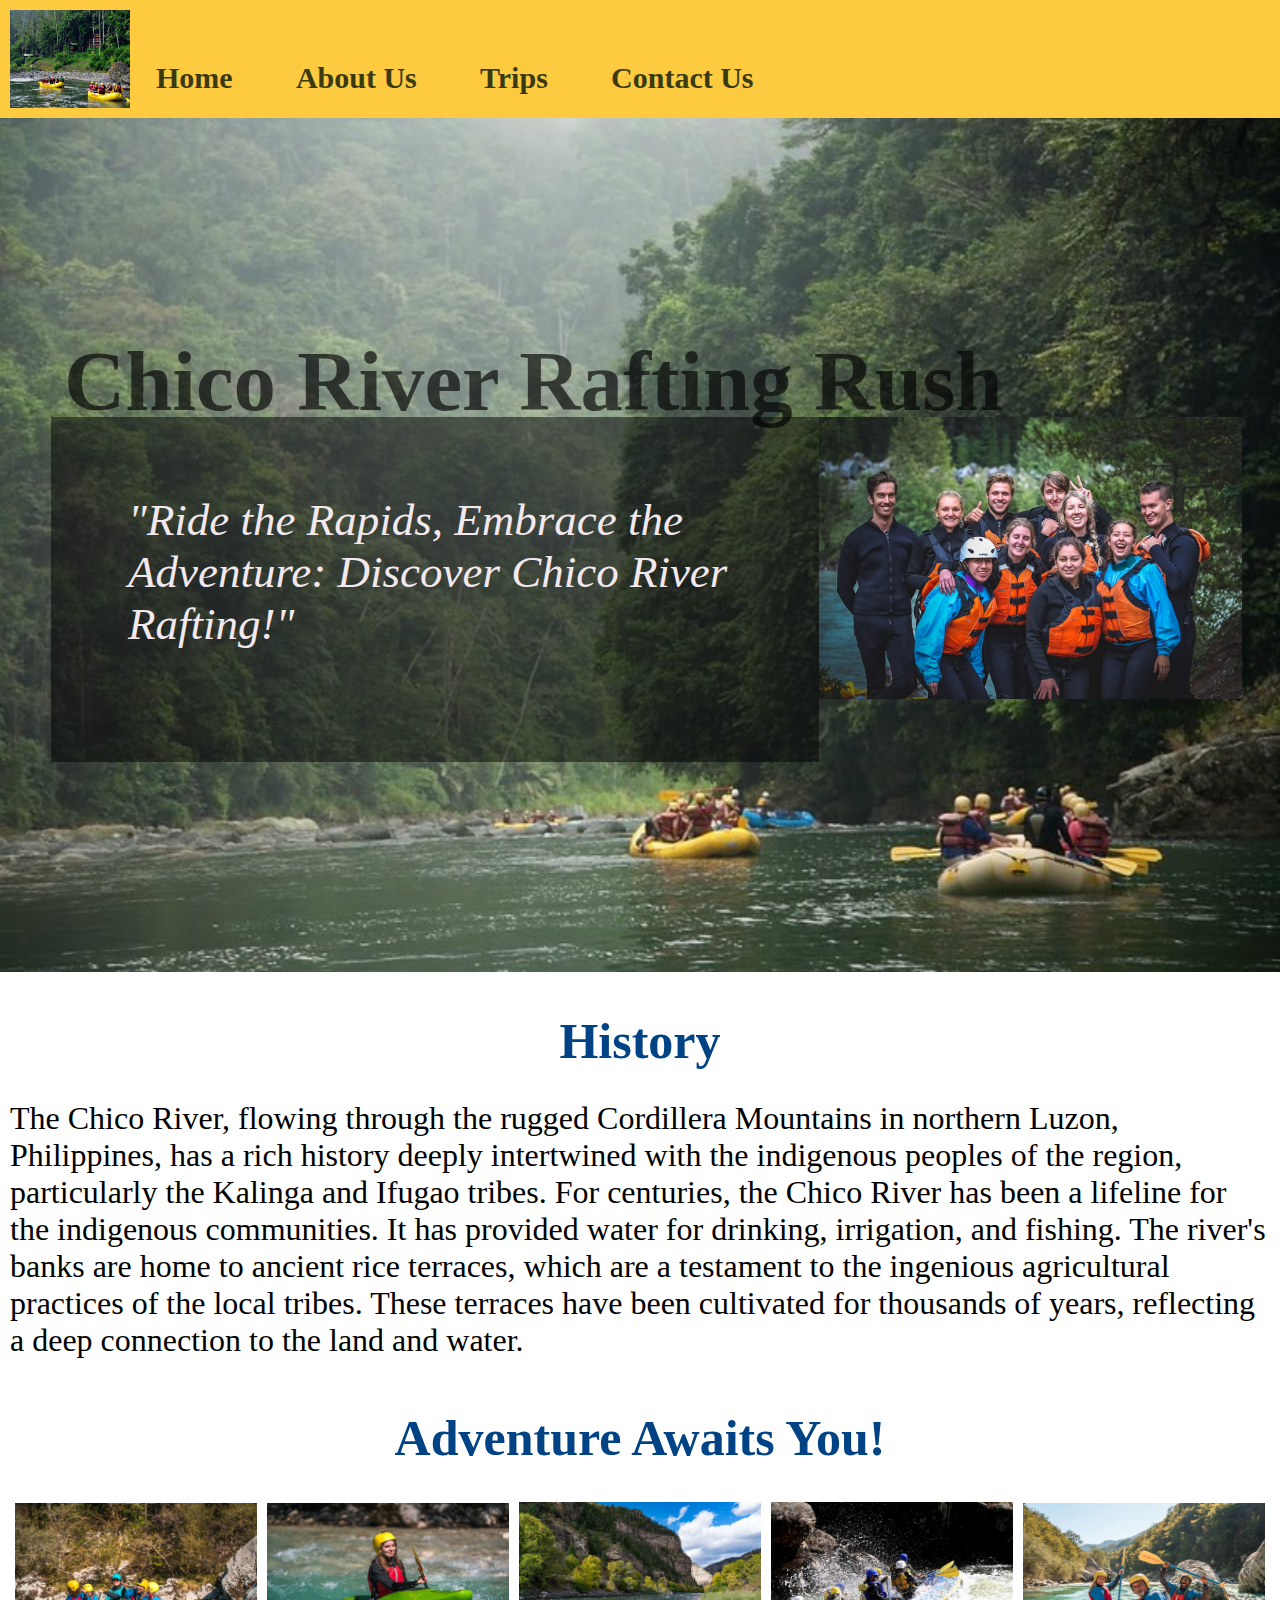
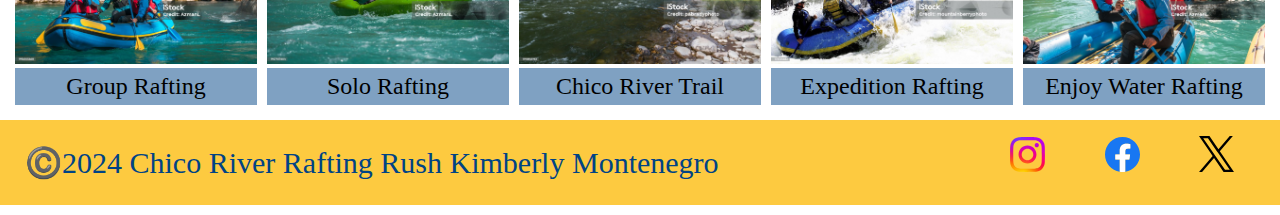
==== wwr/index.html @ 128d0118 "homepage setup" ====
<!DOCTYPE html>
<html lang="en-US">
<head>
    <meta charset="UTF-8">
    <meta name="viewport" content="width=device-width, initial-scale=1.0">
    <title>Homepage Chico River Rafting Rush</title>
    <meta name="description" content="Homepage Chico River Rafting Rush Kimberly Mae Montenegro">
    <meta name="author" content="Kimberly Mae Montenegro">
    <link rel="stylesheet" href="styles/rafting.css"> 
</head>
<body>
    <header>
        <img src="images/homepage-background.jpg" alt="Rafting Mountain Logo" width="120">
        <nav>
            <a href="index.html">Home</a>
            <a href="about.html">About Us</a>
            <a href="https://kimmymm.github.io/wdd130/wwr/trips.html">Trips</a>
            <a href="https://kimmymm.github.io/wdd130/wwr/contact.html">Contact Us</a>
            </nav>
    </header>
    <main>
        <div class="hero">
            <img src="images/background-image.jpg" alt="Chico River Rafting Rush" width="1200">
            <h1> Chico River Rafting Rush</h1>
            <article>
                <img src="images/happy-client.jpg" alt="Rafting with Family at Chico River" width="450">
                <p>"Ride the Rapids, Embrace the Adventure: Discover Chico River Rafting!"</p>
            </article>
        </div>
        <section>
            <h2>History</h2>
            <p>The Chico River, flowing through the rugged Cordillera Mountains in northern Luzon, Philippines, has a rich history deeply intertwined with the indigenous peoples of the region, particularly the Kalinga and Ifugao tribes. For centuries, the Chico River has been a lifeline for the indigenous communities. It has provided water for drinking, irrigation, and fishing. The river's banks are home to ancient rice terraces, which are a testament to the ingenious agricultural practices of the local tribes. These terraces have been cultivated for thousands of years, reflecting a deep connection to the land and water.</p>
        </section>
        <section>
            <h2>Adventure Awaits You!</h2>
            <div class="flex-container">
                <figure>
                    <img src="images/w1.jpg" alt="Chico 1">
                    <figcaption>Group Rafting</figcaption>
                </figure>
                <figure>
                   <img src="images/w2.jpg" alt="Chico 2">
                    <figcaption>Solo Rafting</figcaption>
                </figure>
                <figure>
                    <img src="images/w3.jpg" alt="Chico 3">
                    <figcaption>Chico River Trail</figcaption>
                </figure>
                <figure>
                    <img src="images/w4.jpg" alt="Chico 4">
                    <figcaption>Expedition Rafting</figcaption>
                </figure>
                <figure>
                    <img src="images/w5.jpg" alt="Chico 5">
                    <figcaption>Enjoy Water Rafting</figcaption>
                </figure>
            </div>
        </section>
    </main>
    <footer>
        <p> ©️2024 Chico River Rafting Rush Kimberly Montenegro</p>
        <nav class="socmed">
            <a href="https://www.instagram.com">
                <img src="images/instagram.svg" alt="Instagram" width="35">
            </a>
            <a href="https://www.facebook.com">
                <img src="images/facebook.svg" alt="Facebook" width="35">
            </a>
            <a href="https://www.twitter.com">
                <img src="images/twitter.svg" alt="Twitter" width="35">
            </a>
        </nav>
    </footer>
</body>
</html>
---- wwr/styles/rafting.css ----
@import url('https://fonts.googleapis.com/css2?family=Francois+One&family=Roboto:ital,wght@0,100;0,300;0,400;0,500;0,700;0,900;1,100;1,300;1,400;1,500;1,700;1,900&display=swap');
* {
    margin: 0px;
    padding: 0px;
}

:root {
    --primary-color:#004385ff;
    --secondary-color:#ab3428ff;
    --accent1-color:#f3e8eeff;
    --accent2-color:#fdca40ff;

    --third-color:#2D3047;
    --fourth-color:#E3170A;
    --accent3-color:#393A10;
    --accent4-color:#709255;

    --heading-font: 'Francois One', sans-serif;
    --paragraph-font: 'Roboto', sans-serif;

    --nav-background-color:#ab3428ff;
    --nav-link-color:#f3e8eeff;
    --nav-hosver-link-color:#f3e8eeff;
    --nav-hover-background-color:#004385ff;
}

header {
    background-color: var(--accent2-color);
    padding: 10px;
    display: flex;
    font-size: 85px;
    justify-content: flex-start;
    font-style: normal;
    font-weight: 700;
}

nav a {
    color: var(--accent3-color);
    text-decoration: none;
    margin-left: 10px;
    font-size: 30px;
    padding: 1rem;
}

.hero {
	position: relative;
    margin: 0;
    justify-content: space-around;
}

.hero img {
	width: 100%;
	height: 100%;
    object-fit: cover;
    display: flex;
    justify-content: space-around;
}

.hero article img {
    position: absolute;
    width: 55%;
    height: auto;
    float: right;
    top: 0;
    left: 100%;
}

.hero h1 {
    position: absolute;
    top: 25%;
    left: 5%;
    right: 40%;
    color: rgba(0, 0, 0, 0.65);
    font-style: var(--paragraph-font);
    font-weight: 700;
    font-size: 530%;
    text-wrap: nowrap;
}
.hero article {
    position: absolute;
    max-width: 60%;
    height: 345px;
    top: 35%;
    left: 4%;
    color: var(--accent1-color);
    font-style: var(--paragraph-font);
    font-size: 180%;
    background-color: rgba(0, 0, 0, 0.5);
}
.hero p {
    font-size: 45px;
    font-style: italic;
    position: relative;
    padding: 10%;
    margin-bottom: 25px;
}

section {
    position: relative;
    justify-content: flex-start;
    flex-wrap: wrap;
    gap: 10px;
    padding: 10px;
}

section .flex-container {
    display: flex;
}

section h2 {
    font-style: var(--heading-font);
    font-size: 50px;
    margin: auto;
    width: 50%;
    padding: 30px;
    text-align: center;
    color: var(--nav-hover-background-color);
}

section figure {
    justify-content: space-around;
    align-self: center;
    margin: 5px;
    text-align: center;
}

section figure img {
    max-width: 100%;
    height: auto;    
}

section figure figcaption {
    background-color: rgba(0, 67, 133, 0.5);
    color: #000;
    font-style: var(--paragraph-font);
    font-weight: 300;
    padding: 5px;
    text-align: center;
    font-size: x-large;
}
section p {
    font-style: var(--heading-font);
    font-size: 200%;
}

footer {
    background-color: var(--accent2-color);
    color: var(--nav-hover-background-color);
    position: relative;
    display: flex;
    justify-content: flex-start;
    align-items: center;
    padding: 25px;
    bottom: 0;
    right: 0;
    left: 0;
    margin-bottom: 10px;
    font-style: var(--heading-font);
    font-size: 30px;
}

.socmed {
    right: 20px;
    bottom: 10px;
    position: absolute;
}

.socmed a {
    display: inline-block;
    margin-right: 10px;
}
  
.socmed img {
    align-items: center;
    justify-content: space-between;
}

.container {
    padding: 40px;
    margin: 40px auto;
    position: relative;
}
.form-column {
    float: left;
    width: 50%;
}
.form-column h1{
    font-family: var(--heading-font);
    font-weight: 500;
    font-size: 45px;
}
.form-group {
    padding: 2em;
    margin-bottom: 1px;
    width: 70%;
    box-sizing: border-box;
    font-family: Arial, Helvetica, sans-serif;
    display: grid;
    vertical-align: middle;
    margin-right: 8px;

}
.form-row {
    padding: 1rem;
    font-size: 20px;
}

textarea + label, input[type="text"] + label {
    padding: 10px;
    margin: 5px;
    font-size: 1rem;
    margin-left: 10px;
    width: 95%;
}
label {
    text-align: left;
    padding-right: 1rem;
    font-size: 25px;
    display: block;
    margin-bottom: 10px;    
}
textarea {
    display: block;
    padding: 10px;
    margin: 5px;
}
button {
    margin: 1rem;
    border: none;
    border-radius: 0.5rem;
    padding: 0.75rem;
    font-size: 1.3rem;
    color: rgb(0, 71, 171);
    font-weight: 700;
}

button:hover {
    background-color: rgb(0, 71, 171);
    color: #fff;
}
.table-row table {
    width: 100%;
    border-collapse: collapse;
    }

.image-container, figure {
    width: 60%;
    flex-direction: row;
}
tr, td {
    font-size: x-large;
    margin-bottom: 20px;
}
.map p {
    font-size: 20px;
}
map {
    display: block;
}

.trips {
    position: relative;
    width: fit-content;
    box-sizing: border-box;
}

.trips h1 {
    display: flex;
    font-family: var(--heading-font);
    font-size: 80px;
    font-weight: 400;
    color: var(--primary-color);
    justify-content: center;
    /* margin: 20px 0 30px 0; */
}
.trips table {
    width: 80%;
    position: relative;
    padding: 5px;
    border-collapse: separate;
    border-spacing: 20px;

}

table>thead {
    color: var(--accent3-color);
    padding: 5px;
    margin-bottom: 2px;

}

table>thead tr th {
    padding: 10px;
    font-size: 35px;
    background-color: #2D3047;
    color: aliceblue;
}

table th, table td {
    padding: 0 25px 0 25px;
    font-family: var(--paragraph-font);
}

table tbody tr td img {
    width: 520px;
    height: 300px;
    padding: 10px 5px;
    margin-left: auto;
    margin-right: auto;
}

table tbody tr:nth-of-type(n) {
    color: #393A10;
    font-weight: 400;
    font-size: 50px;
}
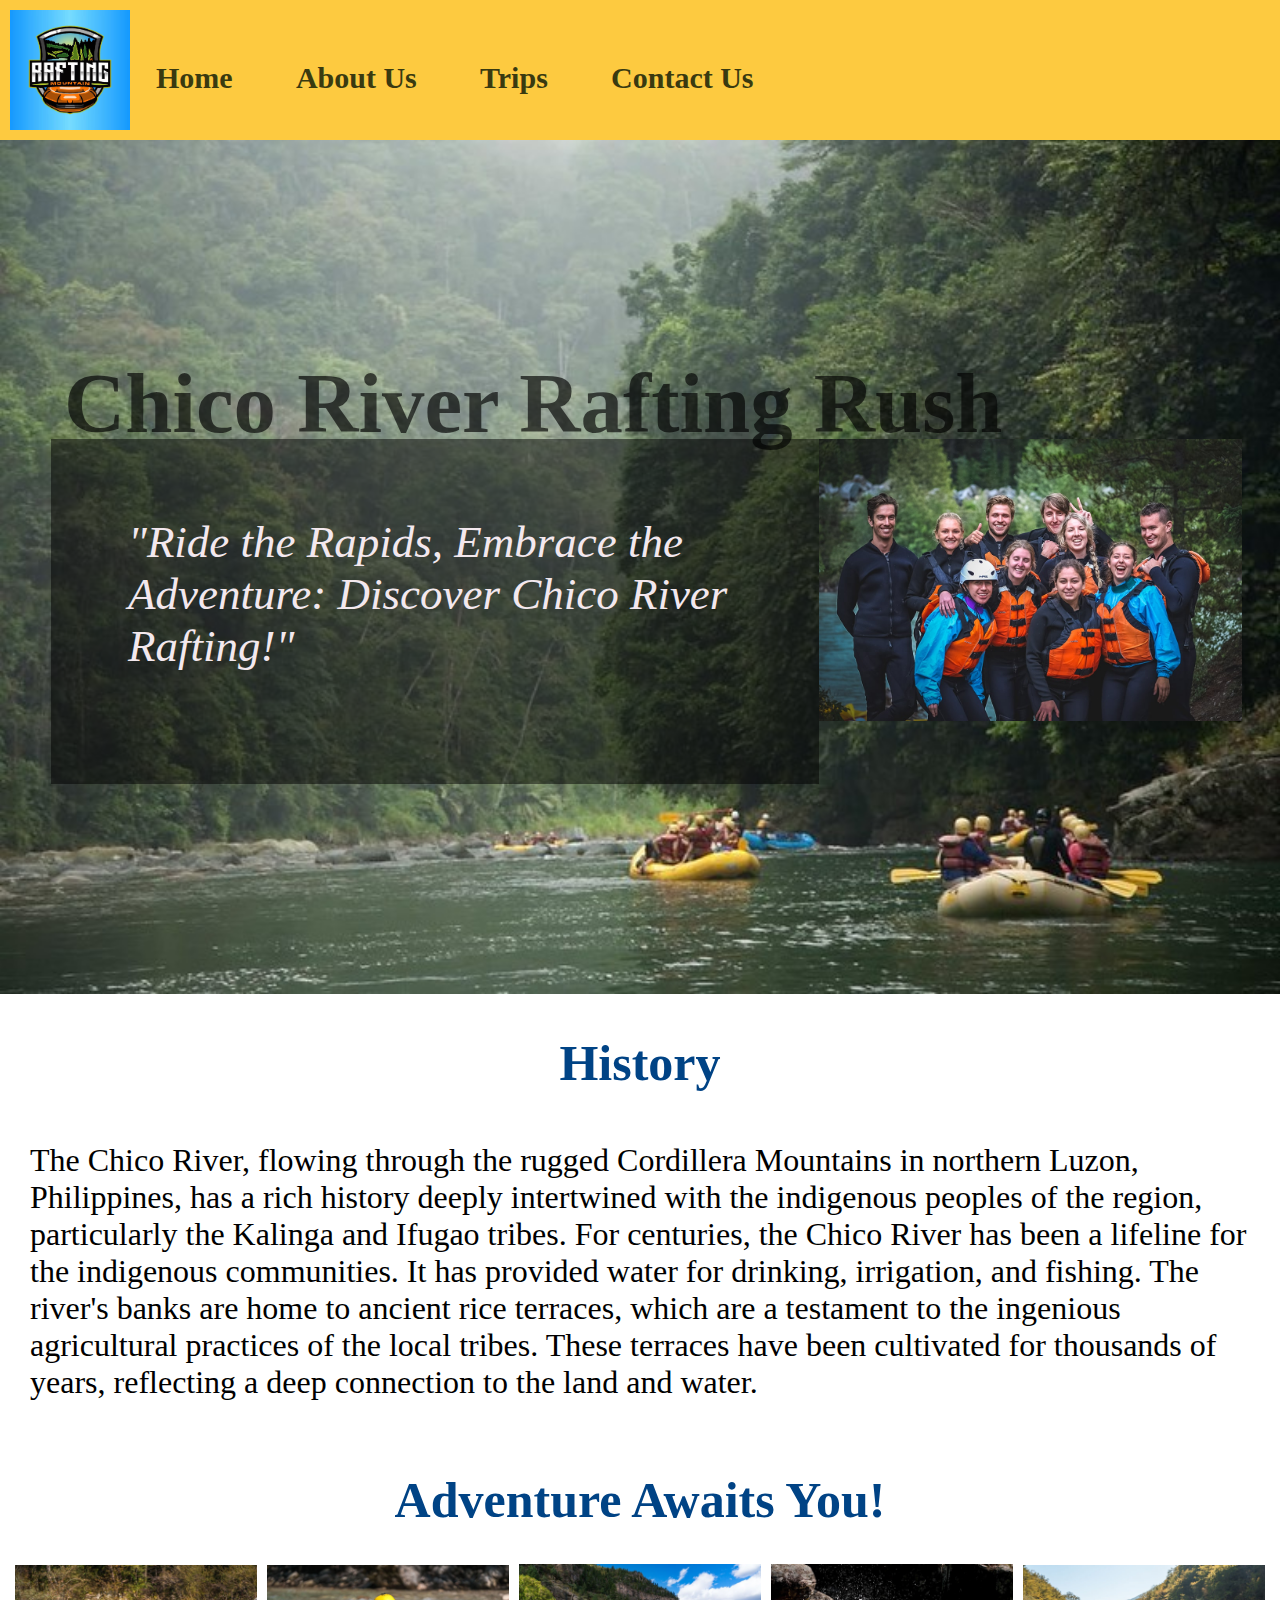
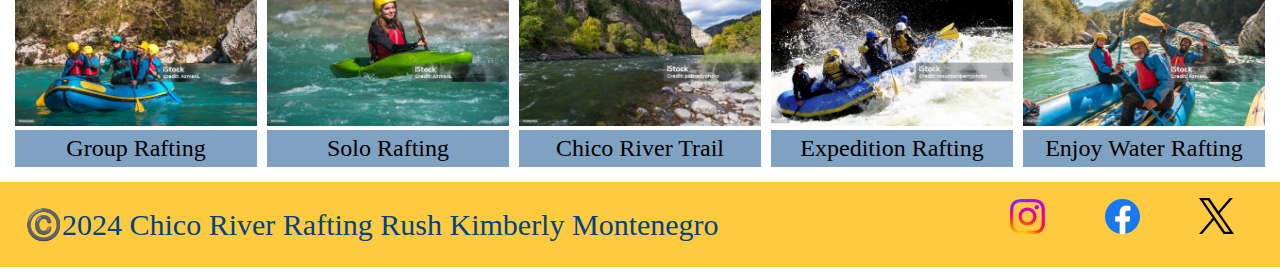
==== commit 40d599c7: "logo" ====
--- a/wwr/index.html
+++ b/wwr/index.html
@@ -10,7 +10,7 @@
 </head>
 <body>
     <header>
-        <img src="images/homepage-background.jpg" alt="Rafting Mountain Logo" width="120">
+        <img src="images/rafting-logo.jpg" alt="Rafting Mountain Logo" width="120">
         <nav>
             <a href="index.html">Home</a>
             <a href="about.html">About Us</a>
--- a/wwr/styles/rafting.css
+++ b/wwr/styles/rafting.css
@@ -141,6 +141,7 @@
 section p {
     font-style: var(--heading-font);
     font-size: 200%;
+    padding: 20px;
 }
 
 footer {
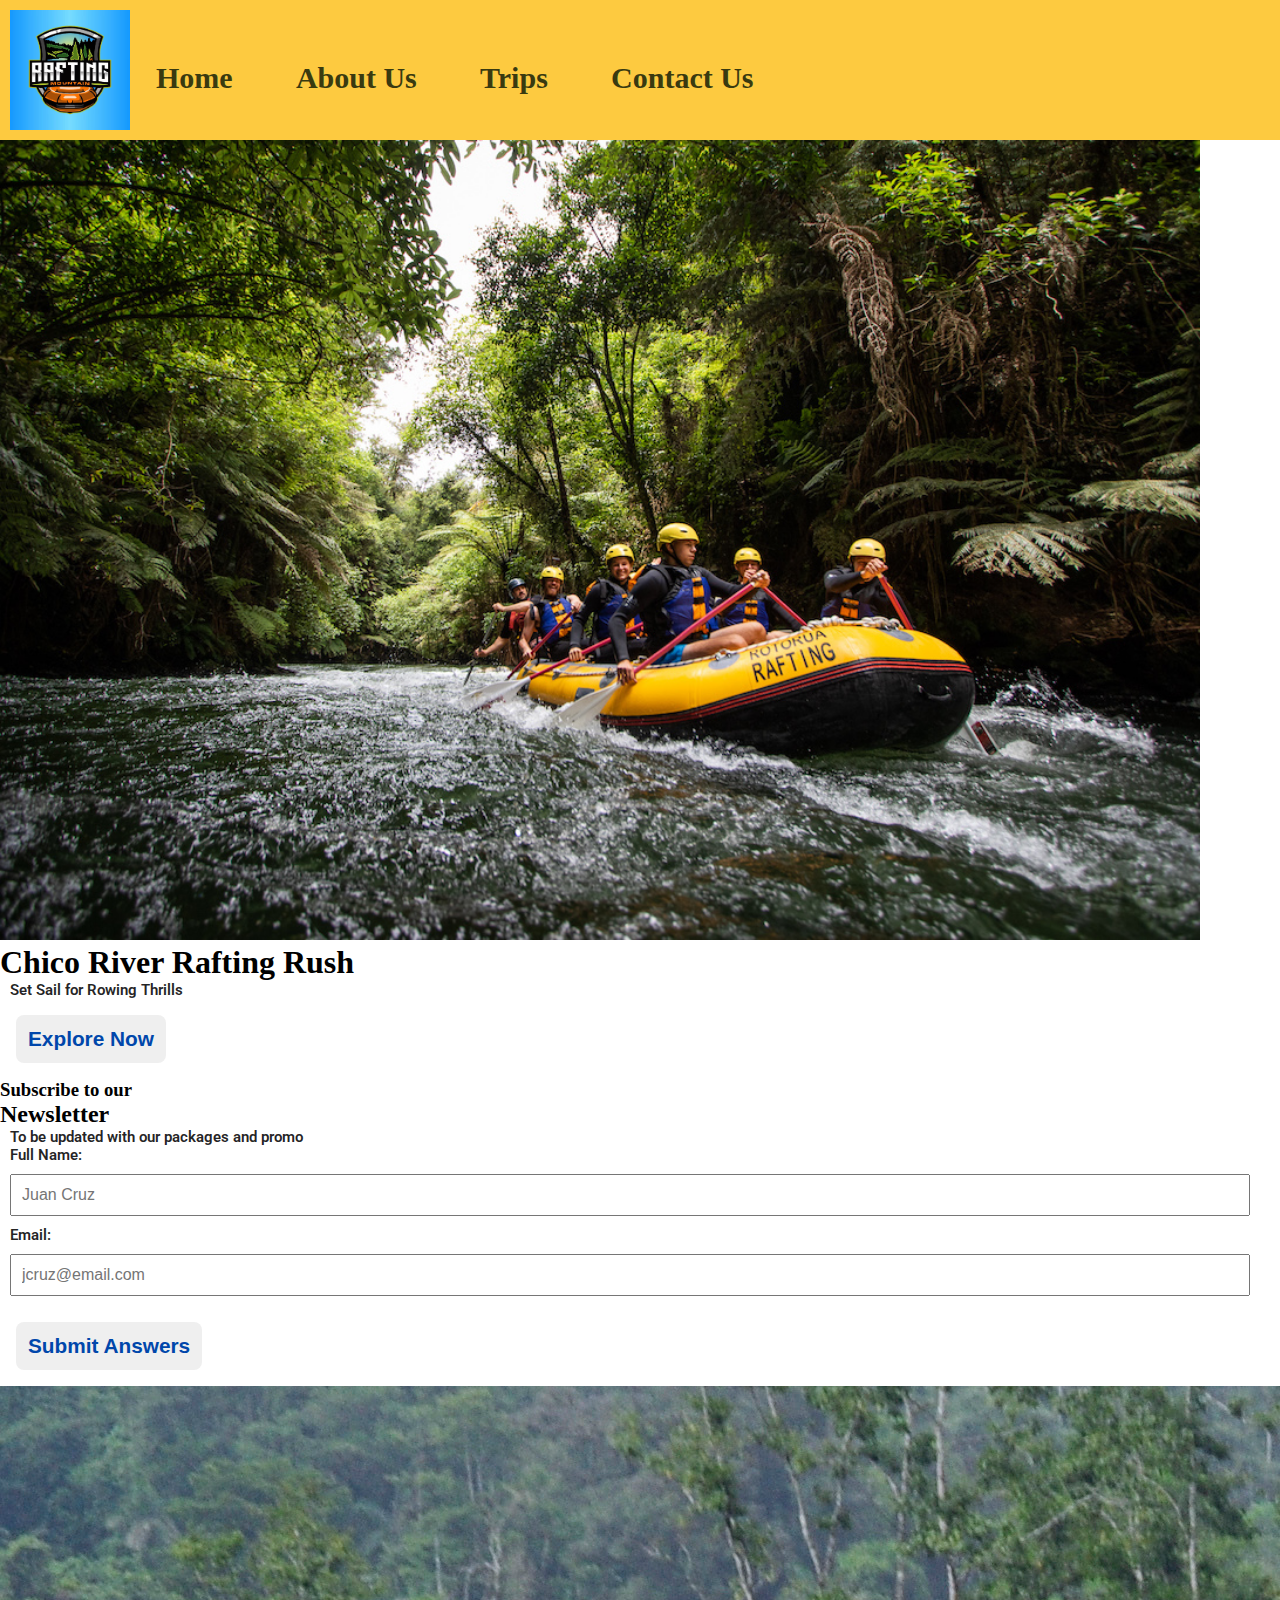
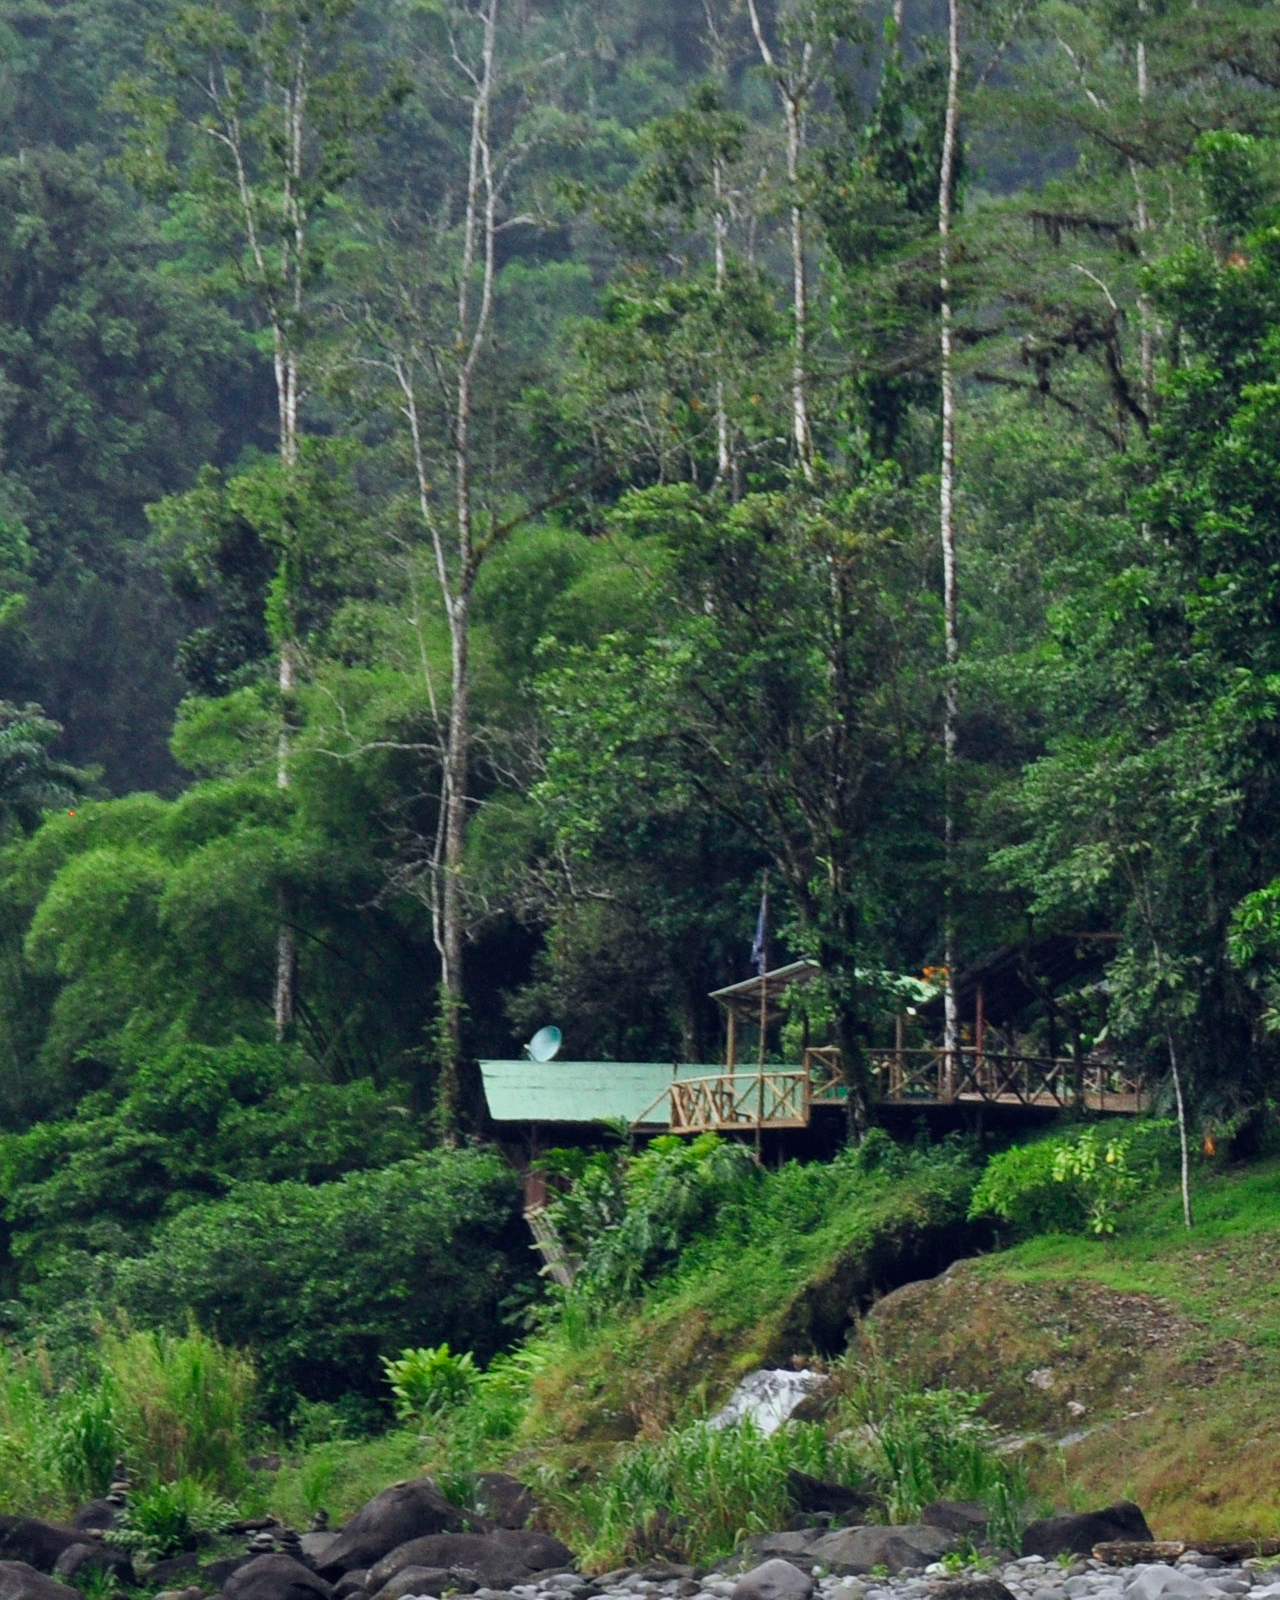
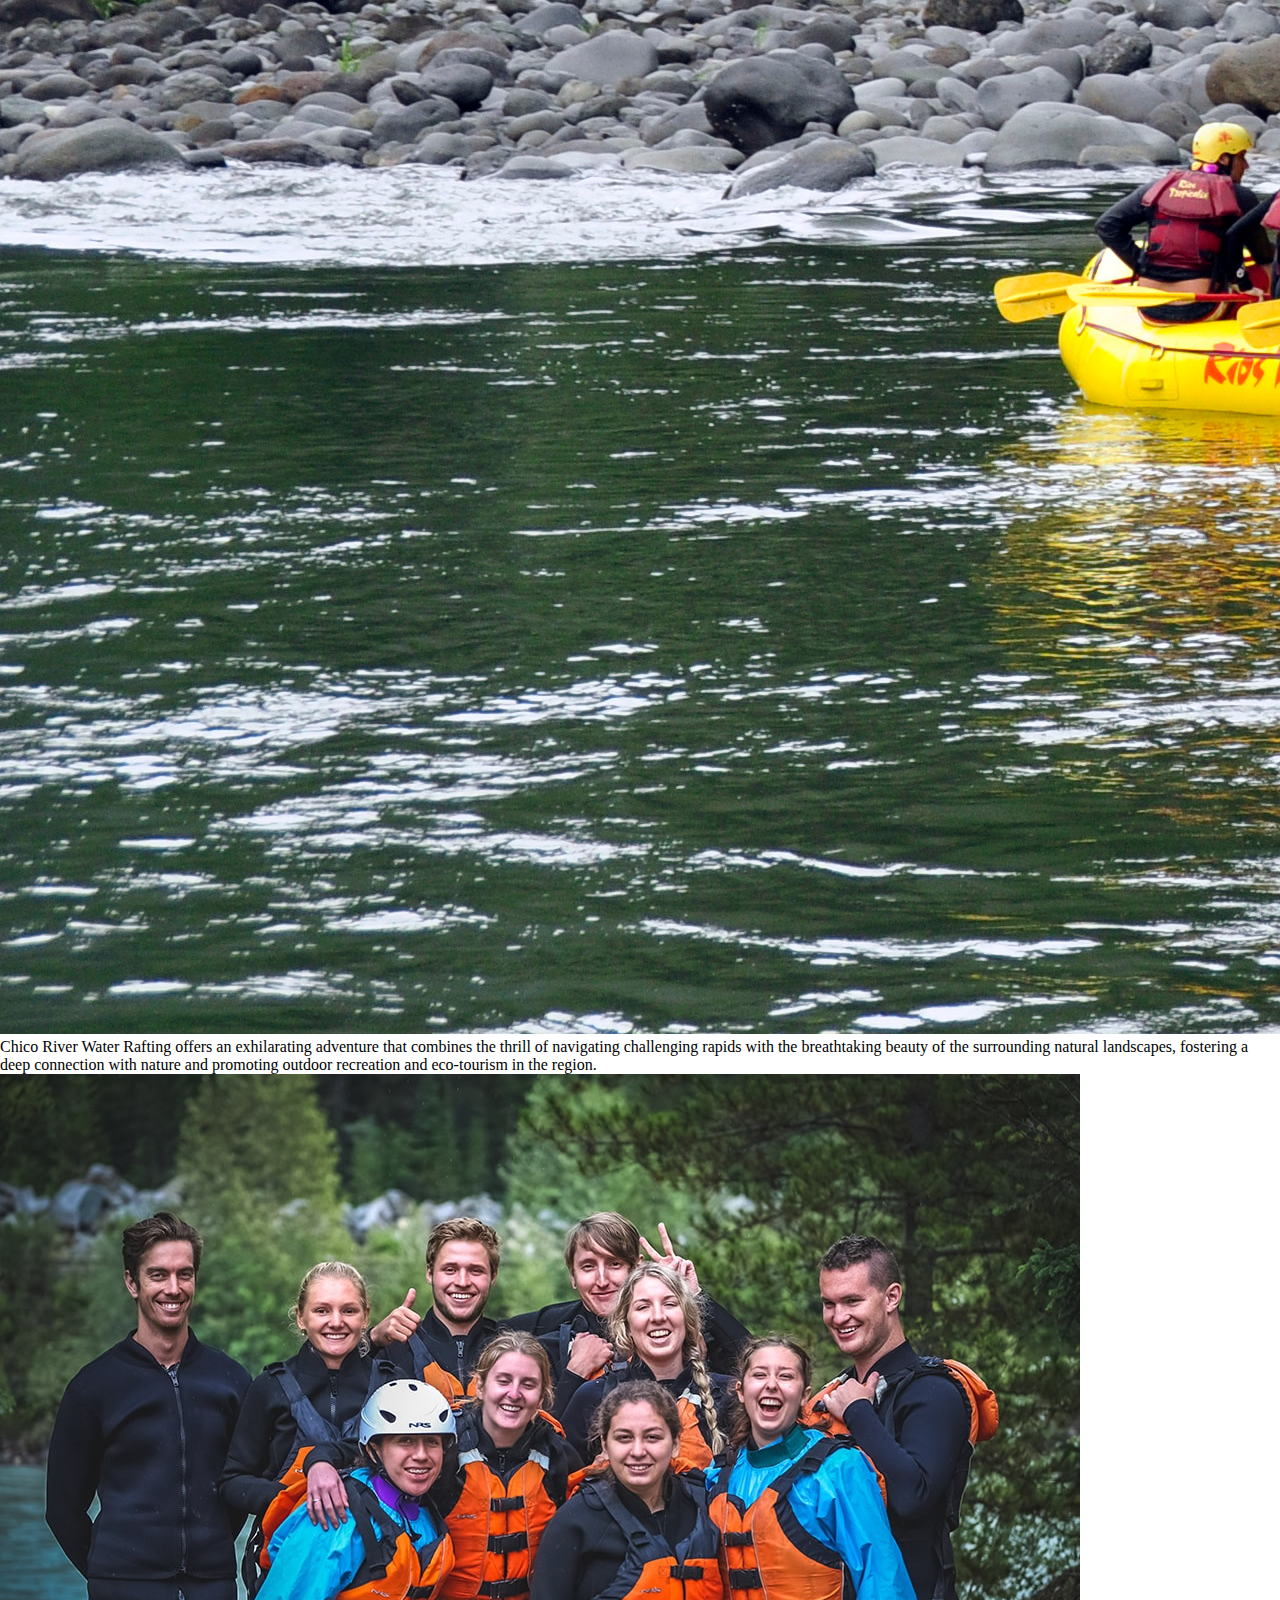
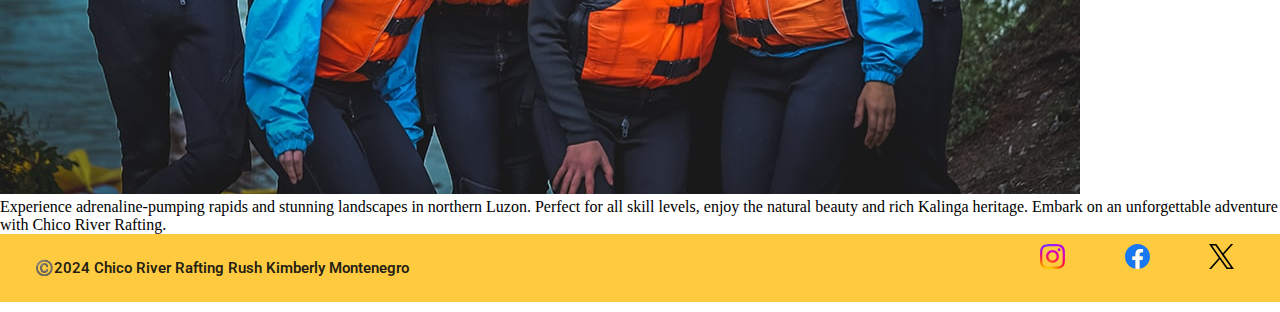
==== commit 6e186bda: "home" ====
--- a/wwr/index.html
+++ b/wwr/index.html
@@ -12,62 +12,60 @@
     <header>
         <img src="images/rafting-logo.jpg" alt="Rafting Mountain Logo" width="120">
         <nav>
-            <a href="index.html">Home</a>
-            <a href="about.html">About Us</a>
+            <a href="https://kimmymm.github.io/wdd130/wwr/index.html">Home</a>
+            <a href="https://kimmymm.github.io/wdd130/wwr/about.html">About Us</a>
             <a href="https://kimmymm.github.io/wdd130/wwr/trips.html">Trips</a>
             <a href="https://kimmymm.github.io/wdd130/wwr/contact.html">Contact Us</a>
             </nav>
     </header>
     <main>
-        <div class="hero">
-            <img src="images/background-image.jpg" alt="Chico River Rafting Rush" width="1200">
+        <div class="invite">
+            <img src="images/homey.jpg" alt="Chico River Rafting Rush" width="1200">
             <h1> Chico River Rafting Rush</h1>
             <article>
-                <img src="images/happy-client.jpg" alt="Rafting with Family at Chico River" width="450">
-                <p>"Ride the Rapids, Embrace the Adventure: Discover Chico River Rafting!"</p>
+                <p>Set Sail for Rowing Thrills</p>
+                <button type="submit">Explore Now</button>
             </article>
         </div>
-        <section>
-            <h2>History</h2>
-            <p>The Chico River, flowing through the rugged Cordillera Mountains in northern Luzon, Philippines, has a rich history deeply intertwined with the indigenous peoples of the region, particularly the Kalinga and Ifugao tribes. For centuries, the Chico River has been a lifeline for the indigenous communities. It has provided water for drinking, irrigation, and fishing. The river's banks are home to ancient rice terraces, which are a testament to the ingenious agricultural practices of the local tribes. These terraces have been cultivated for thousands of years, reflecting a deep connection to the land and water.</p>
-        </section>
-        <section>
-            <h2>Adventure Awaits You!</h2>
-            <div class="flex-container">
-                <figure>
-                    <img src="images/w1.jpg" alt="Chico 1">
-                    <figcaption>Group Rafting</figcaption>
-                </figure>
-                <figure>
-                   <img src="images/w2.jpg" alt="Chico 2">
-                    <figcaption>Solo Rafting</figcaption>
-                </figure>
-                <figure>
-                    <img src="images/w3.jpg" alt="Chico 3">
-                    <figcaption>Chico River Trail</figcaption>
-                </figure>
-                <figure>
-                    <img src="images/w4.jpg" alt="Chico 4">
-                    <figcaption>Expedition Rafting</figcaption>
-                </figure>
-                <figure>
-                    <img src="images/w5.jpg" alt="Chico 5">
-                    <figcaption>Enjoy Water Rafting</figcaption>
-                </figure>
-            </div>
-        </section>
+        <div class="sign-up">
+            <form>
+                <h3>Subscribe to our</h3>
+                <h2>Newsletter</h2>
+                <p> To be updated with our packages and promo</p>
+                <div class="form-group">
+                    <label class="information" for="name">Full Name:</label>
+                    <input type="text" name="name" id="name" placeholder="Juan Cruz">
+                </div>
+                <div class="form-group">
+                    <label class="email" for="email">Email:</label>
+                    <input type="text" name="email" id="email" placeholder="jcruz@email.com">
+                </div>
+                <button type="submit">Submit Answers</button>
+            </form>
+        </div>
+        <div class="container-adventure">
+            <figure>
+                <img src="images/homepage-background.jpg" alt="Chico River Rafting Purpose">
+                <figcaption>Chico River Water Rafting offers an exhilarating adventure that combines the thrill of navigating challenging rapids with the breathtaking beauty of the surrounding natural landscapes, fostering a deep connection with nature and promoting outdoor recreation and eco-tourism in the region.</figcaption>
+            </figure>
+            <figure>
+                <img src="images/happy-client.jpg" alt="CHico River Rafting Offerings">
+                <figcaption>Experience adrenaline-pumping rapids and stunning landscapes in northern Luzon. Perfect for all skill levels, enjoy the natural beauty and rich Kalinga heritage. Embark on an unforgettable adventure with Chico River Rafting.</figcaption>
+            </figure>
+        </div>
+        
     </main>
     <footer>
         <p> ©️2024 Chico River Rafting Rush Kimberly Montenegro</p>
         <nav class="socmed">
             <a href="https://www.instagram.com">
-                <img src="images/instagram.svg" alt="Instagram" width="35">
+                <img src="images/instagram.svg" alt="Instagram" width="25">
             </a>
             <a href="https://www.facebook.com">
-                <img src="images/facebook.svg" alt="Facebook" width="35">
+                <img src="images/facebook.svg" alt="Facebook" width="25">
             </a>
             <a href="https://www.twitter.com">
-                <img src="images/twitter.svg" alt="Twitter" width="35">
+                <img src="images/twitter.svg" alt="Twitter" width="25">
             </a>
         </nav>
     </footer>
--- a/wwr/styles/rafting.css
+++ b/wwr/styles/rafting.css
@@ -59,7 +59,7 @@
 .hero article img {
     position: absolute;
     width: 55%;
-    height: auto;
+    height: 330px;
     float: right;
     top: 0;
     left: 100%;
@@ -88,11 +88,12 @@
     background-color: rgba(0, 0, 0, 0.5);
 }
 .hero p {
-    font-size: 45px;
+    font-size: 50px;
     font-style: italic;
     position: relative;
     padding: 10%;
     margin-bottom: 25px;
+    color: var(--accent1-color);
 }
 
 section {
@@ -177,54 +178,161 @@
 }
 
 .container {
-    padding: 40px;
-    margin: 40px auto;
-    position: relative;
-}
-.form-column {
-    float: left;
-    width: 50%;
-}
-.form-column h1{
+    display: flex;
+    margin: 20px 10px 10px 10px;
+    justify-content: center;
+    flex-grow: 1;
+}
+
+.form-column1 {
+    background-color: rgb(154, 184, 226);
+    width: 65%;
+    height: fit-content;
+    /* box-shadow: 5px 5px 25px  rgb(142, 142, 132); */
+    padding: 10px 30px;
+    /* border-radius: 10px; */
+    position: relative;
+
+}
+.form-column2 {
+    background-color: rgba(189, 197, 209, 0.7);
+    width: 35%;
+    /* box-shadow: 5px 5px 25px  rgb(132, 135, 142); */
+    padding: 10px 30px;
+    /* border-radius: 10px; */
+    position: relative;
+}
+.form-column1 h1 {
     font-family: var(--heading-font);
-    font-weight: 500;
-    font-size: 45px;
-}
-.form-group {
-    padding: 2em;
-    margin-bottom: 1px;
-    width: 70%;
-    box-sizing: border-box;
-    font-family: Arial, Helvetica, sans-serif;
+    font-weight: 300;
+    font-size: 30px;
+    margin-bottom: 15px;
+    text-align: left;
+    color: #021e3b;
+}
+
+label, p {
+    text-align: left;
+    padding-right: 1rem;
+    font-size: 25px;
     display: grid;
-    vertical-align: middle;
-    margin-right: 8px;
-
-}
-.form-row {
-    padding: 1rem;
-    font-size: 20px;
-}
-
-textarea + label, input[type="text"] + label {
+    cursor: pointer;
+    /* text-wrap: wrap; */
+    font-family: var(--paragraph-font);
+    font-size: 15px;
+    font-weight: 600;
+    color: #0e0e0fec;
+    text-indent: 10px;
+}
+
+textarea, input[type="text"]  {
     padding: 10px;
     margin: 5px;
     font-size: 1rem;
     margin-left: 10px;
     width: 95%;
-}
-label {
+    margin: 10px;
+}
+
+.form-column2 h1 {
+    font-family: var(--heading-font);
+    font-weight: 300;
+    font-size: 30px;
+    margin-bottom: 15px;
     text-align: left;
-    padding-right: 1rem;
-    font-size: 25px;
-    display: block;
-    margin-bottom: 10px;    
-}
-textarea {
-    display: block;
+    color: #131517;
+    
+}
+
+.table, tr td {
+    color: #131517; 
+    font-family: var(--paragraph-font);
+    font-size: 15px;
+    font-weight: 600;
+    text-indent: 15px;
+}
+
+.map {
+    position: relative;
+    top: 10px;
+    left: 20px;
+}
+
+.image-container h2 {
+    font-family: var(--heading-font);
+    color: #131517;
+    font-weight: 200;
+    font-size: 20px;
+    margin-top: 25px;
+    margin-bottom: 10px;
+    margin-left: 25px;
+    text-align: left;
+}
+
+
+.image-container, .figcaption {
+    color: #131517;
+    margin-bottom: 10px;
+}
+
+
+.trips {
+    position: relative;
+    width: fit-content;
+    box-sizing: border-box;
+}
+
+.trips h1 {
+    display: flex;
+    font-family: var(--heading-font);
+    font-size: 80px;
+    font-weight: 400;
+    color: var(--primary-color);
+    justify-content: center;
+    /* margin: 20px 0 30px 0; */
+}
+.trips table {
+    width: 80%;
+    position: relative;
+    padding: 5px;
+    border-collapse: separate;
+    border-spacing: 20px;
+}
+
+table thead {
+    color: var(--accent3-color);
+    padding: 5px;
+    margin-bottom: 2px;
+
+}
+
+table thead tr th {
     padding: 10px;
-    margin: 5px;
-}
+    font-size: 35px;
+    background-color: #2D3047;
+    color: aliceblue;
+}
+
+table th, table td {
+    padding: 0 25px 0 25px;
+    font-family: var(--paragraph-font);
+    color: #000;
+}
+
+table tbody tr td img {
+    width: 520px;
+    height: 300px;
+    padding: 10px 5px;
+    margin-left: auto;
+    margin-right: auto;
+}
+
+table tbody tr:nth-of-type(n) {
+    color: #393A10;
+    font-weight: 400;
+    font-size: 50px;
+}
+
 button {
     margin: 1rem;
     border: none;
@@ -239,79 +347,3 @@
     background-color: rgb(0, 71, 171);
     color: #fff;
 }
-.table-row table {
-    width: 100%;
-    border-collapse: collapse;
-    }
-
-.image-container, figure {
-    width: 60%;
-    flex-direction: row;
-}
-tr, td {
-    font-size: x-large;
-    margin-bottom: 20px;
-}
-.map p {
-    font-size: 20px;
-}
-map {
-    display: block;
-}
-
-.trips {
-    position: relative;
-    width: fit-content;
-    box-sizing: border-box;
-}
-
-.trips h1 {
-    display: flex;
-    font-family: var(--heading-font);
-    font-size: 80px;
-    font-weight: 400;
-    color: var(--primary-color);
-    justify-content: center;
-    /* margin: 20px 0 30px 0; */
-}
-.trips table {
-    width: 80%;
-    position: relative;
-    padding: 5px;
-    border-collapse: separate;
-    border-spacing: 20px;
-
-}
-
-table>thead {
-    color: var(--accent3-color);
-    padding: 5px;
-    margin-bottom: 2px;
-
-}
-
-table>thead tr th {
-    padding: 10px;
-    font-size: 35px;
-    background-color: #2D3047;
-    color: aliceblue;
-}
-
-table th, table td {
-    padding: 0 25px 0 25px;
-    font-family: var(--paragraph-font);
-}
-
-table tbody tr td img {
-    width: 520px;
-    height: 300px;
-    padding: 10px 5px;
-    margin-left: auto;
-    margin-right: auto;
-}
-
-table tbody tr:nth-of-type(n) {
-    color: #393A10;
-    font-weight: 400;
-    font-size: 50px;
-}
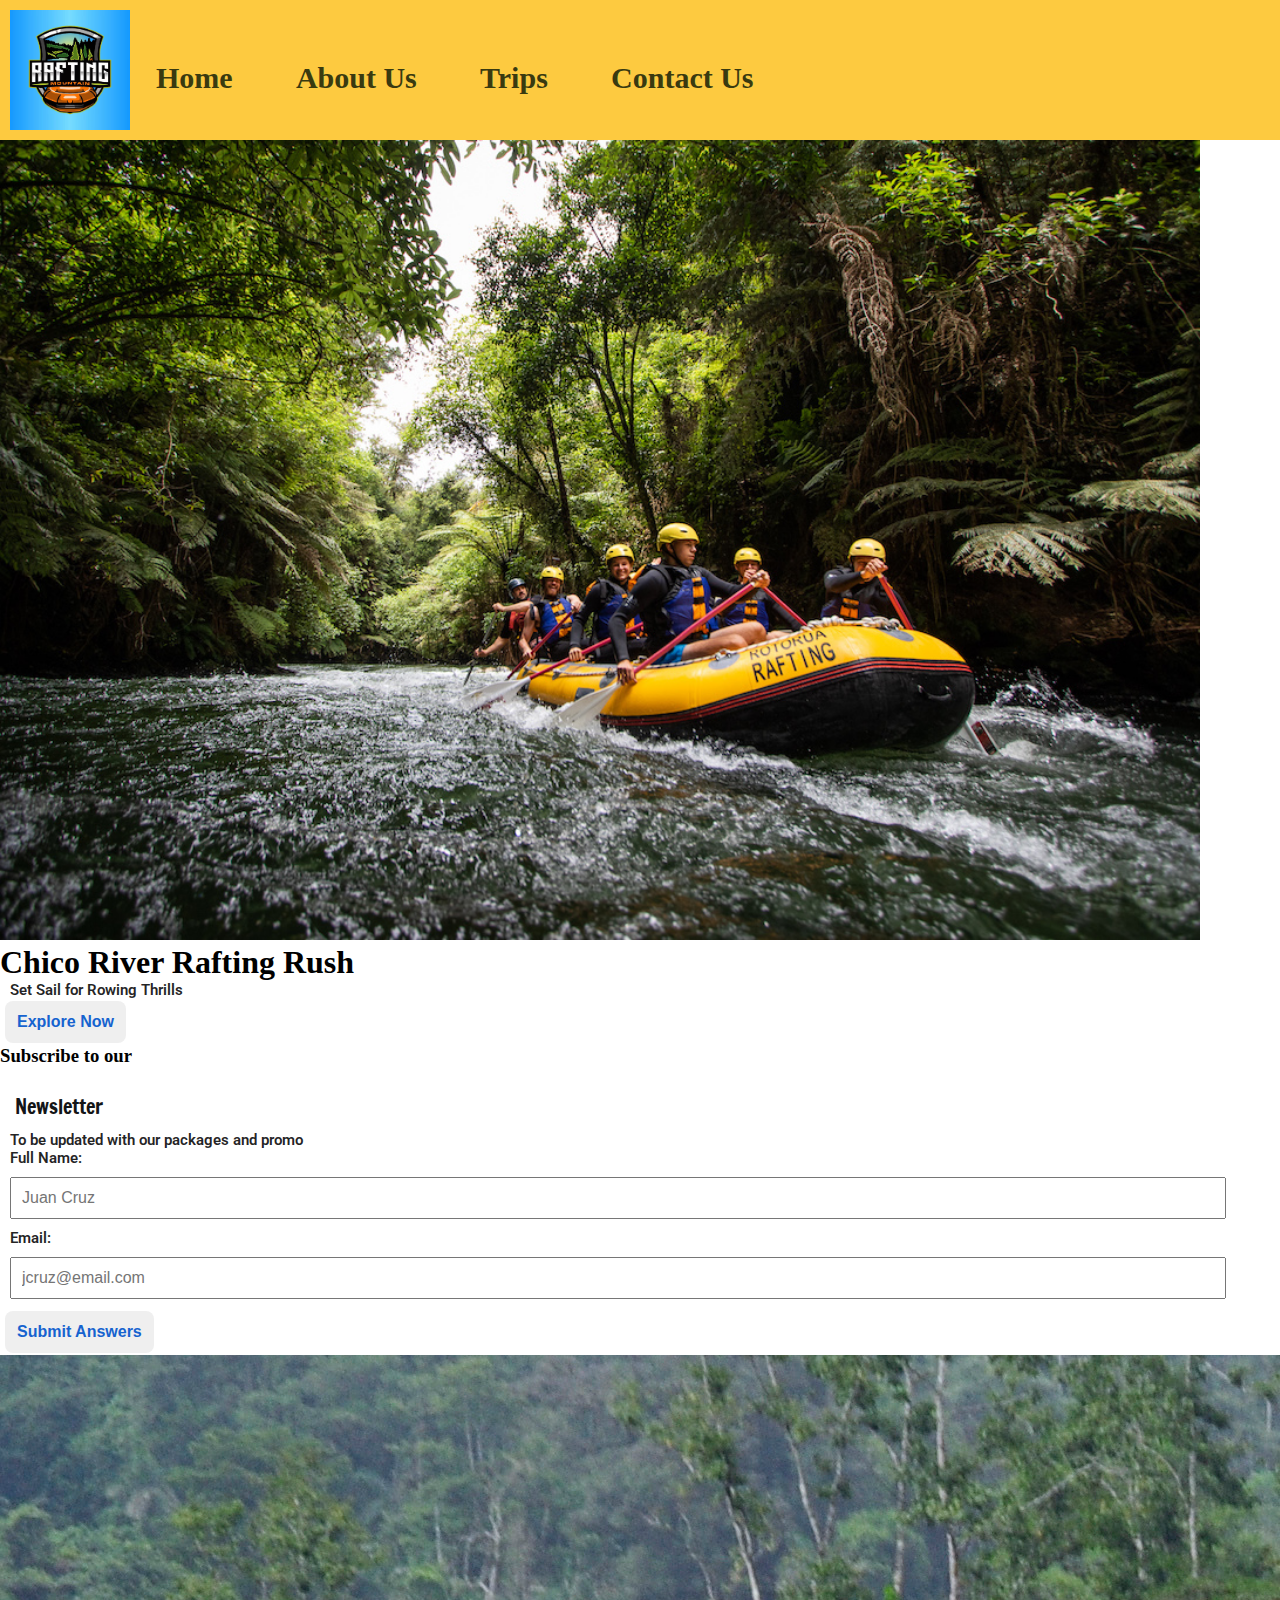
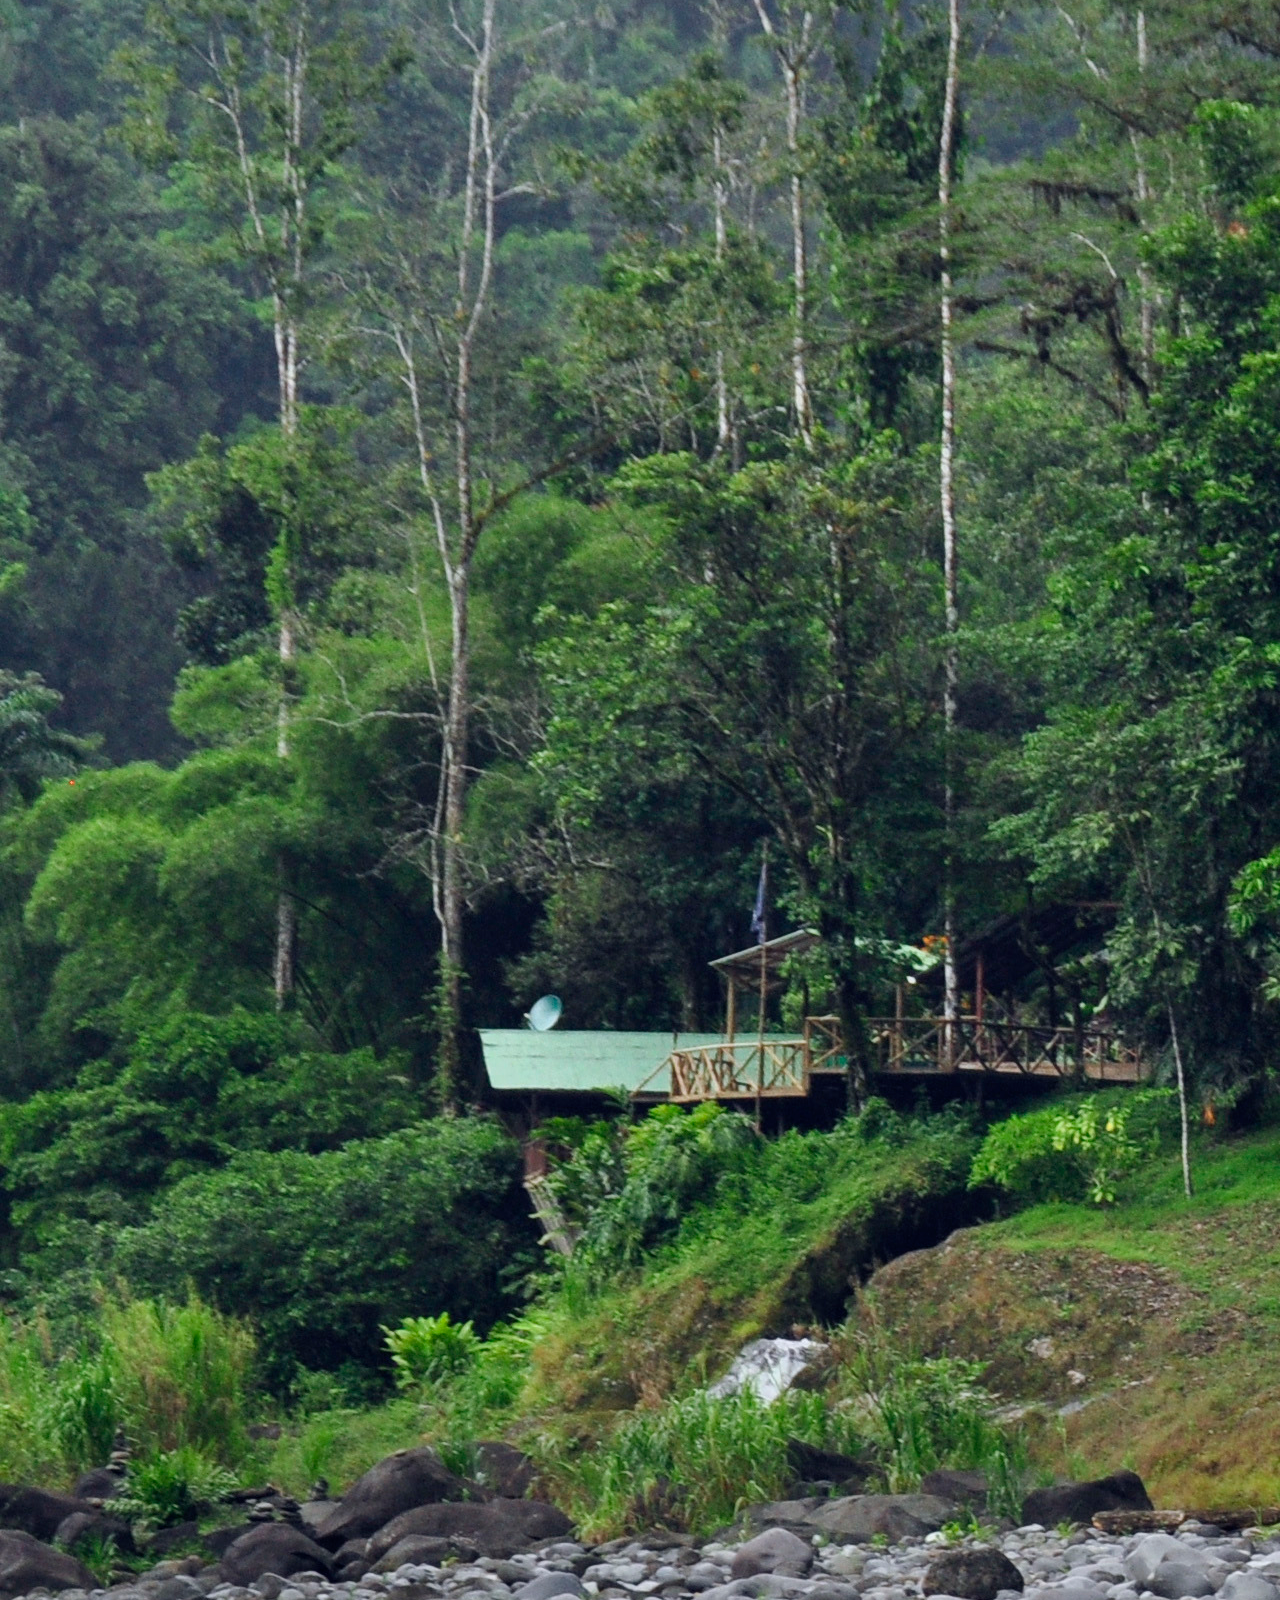
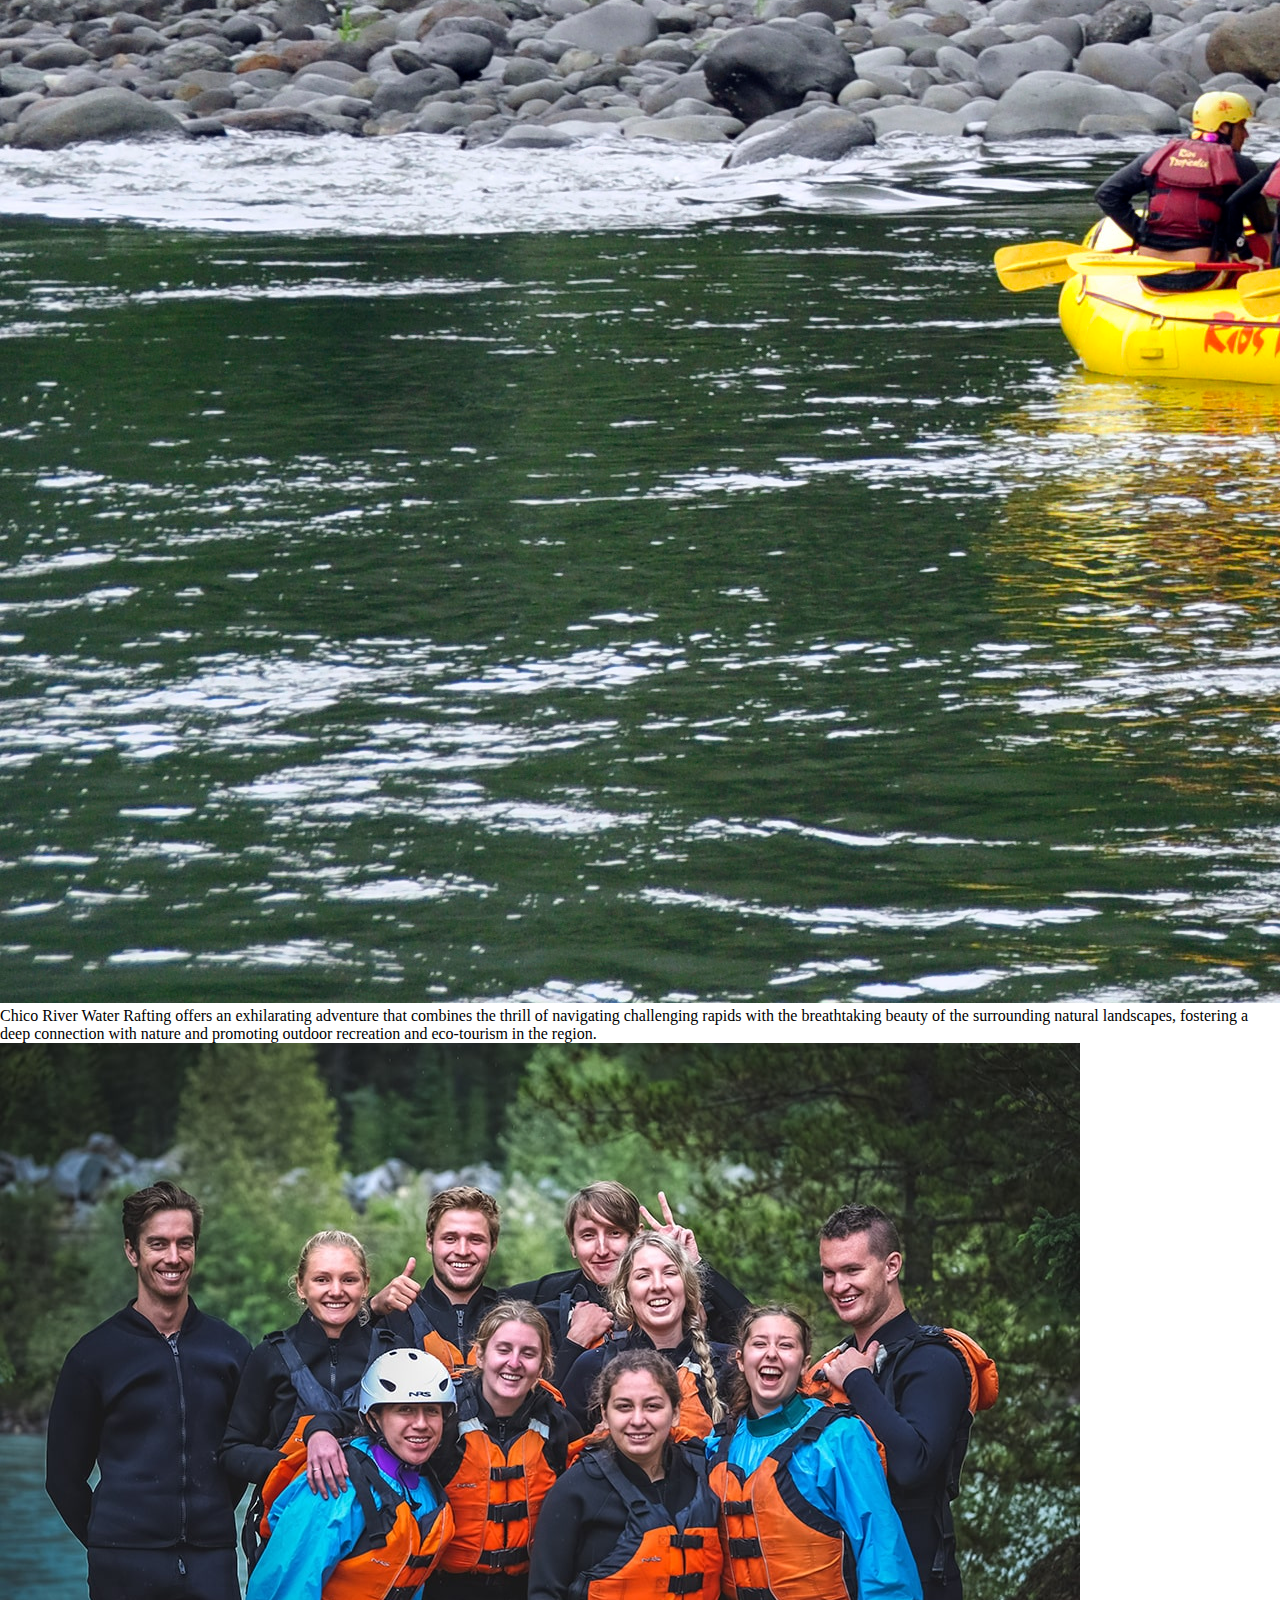
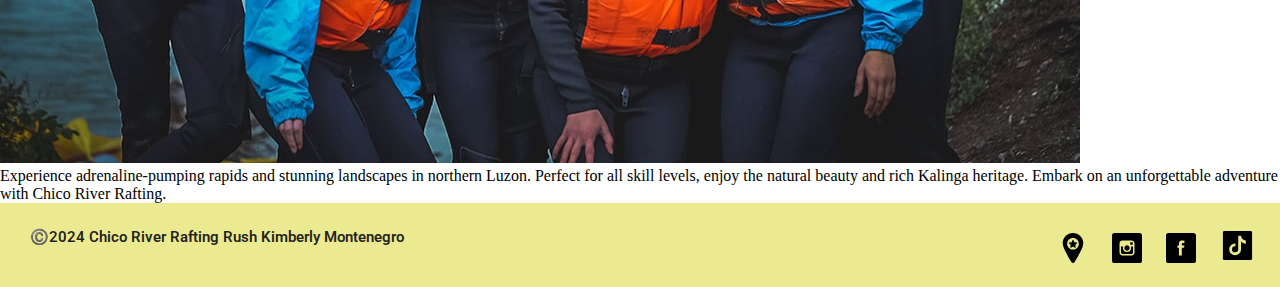
==== commit 44feccdd: "footer" ====
--- a/wwr/index.html
+++ b/wwr/index.html
@@ -56,18 +56,23 @@
         
     </main>
     <footer>
-        <p> ©️2024 Chico River Rafting Rush Kimberly Montenegro</p>
-        <nav class="socmed">
+        <div class="footer-project">
+            <p> ©️2024 Chico River Rafting Rush Kimberly Montenegro</p>
+        </div>
+        <div class="socmed">
+            <a href="https://app.moqups.com/ivB6x7Z5c3PQsZXuv3Jbt3xqn3EhxOAx/view/page/ad64222d5">
+                <img src="images/trips.svg" alt="Trips" width="30">
+            </a>
             <a href="https://www.instagram.com">
-                <img src="images/instagram.svg" alt="Instagram" width="25">
+                <img src="images/instagram.svg" alt="Instagram" width="30">
             </a>
             <a href="https://www.facebook.com">
-                <img src="images/facebook.svg" alt="Facebook" width="25">
+                <img src="images/facebook.svg" alt="Facebook" width="30">
             </a>
-            <a href="https://www.twitter.com">
-                <img src="images/twitter.svg" alt="Twitter" width="25">
+            <a href="https://www.tiktok.com">
+                <img src="images/tiktok.svg" alt="Tiktok" width="35">
             </a>
-        </nav>
+        </div>
     </footer>
 </body>
 </html>--- a/wwr/styles/rafting.css
+++ b/wwr/styles/rafting.css
@@ -2,6 +2,7 @@
 * {
     margin: 0px;
     padding: 0px;
+    box-sizing: border-box;
 }
 
 :root {
@@ -146,22 +147,41 @@
 }
 
 footer {
-    background-color: var(--accent2-color);
-    color: var(--nav-hover-background-color);
-    position: relative;
-    display: flex;
-    justify-content: flex-start;
+    background-color: rgba(218, 214, 36, 0.5);
+    padding: 25px 15px 20px 20px;
+    position: relative;
+    display: flex;
+    justify-content:space-between;
+}
+.socmed .img {
+    display: inline-block;
+    position: relative;
+    justify-content: flex-end;
     align-items: center;
-    padding: 25px;
-    bottom: 0;
-    right: 0;
-    left: 0;
-    margin-bottom: 10px;
+    height: 30px;
+}
+
+.socmed a {
     font-style: var(--heading-font);
-    font-size: 30px;
-}
-
-.socmed {
+    text-decoration: none;
+    padding: 10px; 
+    
+}
+/* .footer-project {
+    width: 100%;
+    padding: 50px 30px 20px 20px;
+    display: flex;
+    position: relative;
+}
+
+.socmed a img{
+    justify-content: center;
+    width: 30px;
+} */
+
+
+
+/* .socmed {
     right: 20px;
     bottom: 10px;
     position: absolute;
@@ -174,20 +194,22 @@
   
 .socmed img {
     align-items: center;
-    justify-content: space-between;
-}
+    justify-content: space-between; */
+
 
 .container {
     display: flex;
+    position: relative;
+    height: 600px;
     margin: 20px 10px 10px 10px;
     justify-content: center;
     flex-grow: 1;
-}
+}   
 
 .form-column1 {
     background-color: rgb(154, 184, 226);
     width: 65%;
-    height: fit-content;
+    /* height: fit-content; */
     /* box-shadow: 5px 5px 25px  rgb(142, 142, 132); */
     padding: 10px 30px;
     /* border-radius: 10px; */
@@ -201,6 +223,8 @@
     padding: 10px 30px;
     /* border-radius: 10px; */
     position: relative;
+    padding-bottom: 10px;
+    
 }
 .form-column1 h1 {
     font-family: var(--heading-font);
@@ -217,7 +241,6 @@
     font-size: 25px;
     display: grid;
     cursor: pointer;
-    /* text-wrap: wrap; */
     font-family: var(--paragraph-font);
     font-size: 15px;
     font-weight: 600;
@@ -241,7 +264,6 @@
     margin-bottom: 15px;
     text-align: left;
     color: #131517;
-    
 }
 
 .table, tr td {
@@ -258,32 +280,39 @@
     left: 20px;
 }
 
-.image-container h2 {
+.form-column2, h2 {
+    display: block;
     font-family: var(--heading-font);
     color: #131517;
     font-weight: 200;
     font-size: 20px;
     margin-top: 25px;
     margin-bottom: 10px;
-    margin-left: 25px;
+    margin-left: 15px;
     text-align: left;
 }
-
-
-.image-container, .figcaption {
-    color: #131517;
-    margin-bottom: 10px;
-}
-
+.image-container, figure .figcaption {
+    position:absolute; 
+    display: flex;
+    margin-top: 5px;
+    margin-left: 30px;
+    padding: 10px;
+    justify-content: center;
+    gap: 10px;
+    float:left;
+    font-size: 15px;
+    text-align: center;
+}
 
 .trips {
     position: relative;
     width: fit-content;
     box-sizing: border-box;
+    justify-content: center;
 }
 
 .trips h1 {
-    display: flex;
+    display: flex;    
     font-family: var(--heading-font);
     font-size: 80px;
     font-weight: 400;
@@ -334,12 +363,13 @@
 }
 
 button {
-    margin: 1rem;
+    margin: 2px;
+    margin-left: 5px;
     border: none;
     border-radius: 0.5rem;
     padding: 0.75rem;
-    font-size: 1.3rem;
-    color: rgb(0, 71, 171);
+    font-size: 1rem;
+    color: rgb(22, 99, 207);
     font-weight: 700;
 }
 
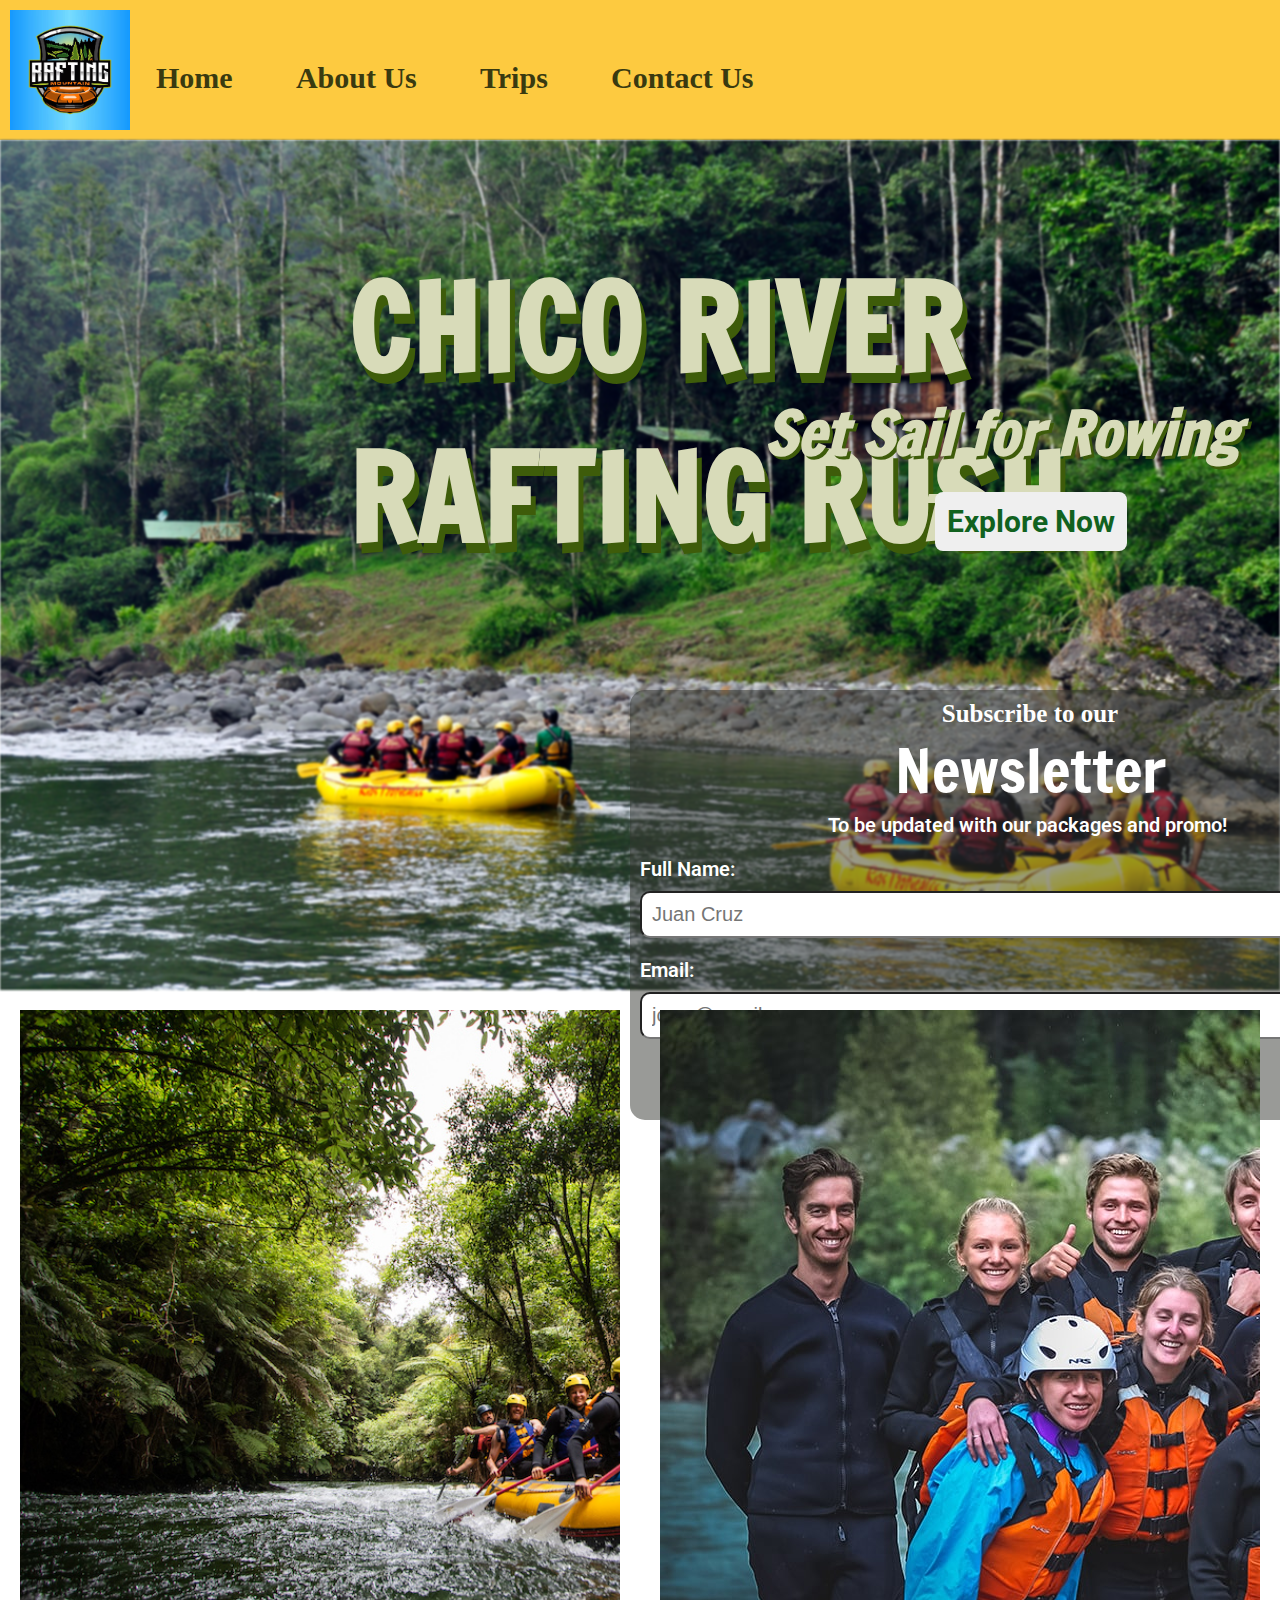
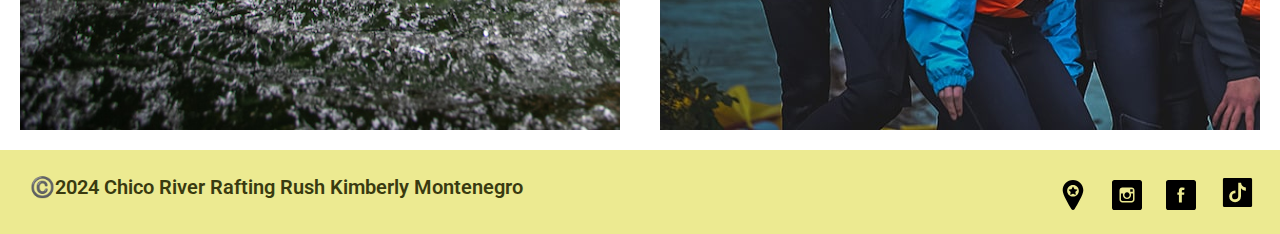
==== commit d81960a7: "almost-done" ====
--- a/wwr/index.html
+++ b/wwr/index.html
@@ -19,41 +19,46 @@
             </nav>
     </header>
     <main>
-        <div class="invite">
-            <img src="images/homey.jpg" alt="Chico River Rafting Rush" width="1200">
-            <h1> Chico River Rafting Rush</h1>
-            <article>
+        <div class="landing-page">
+            <img src="images/homepage-background.jpg" alt="Chico River Rafting Rush">
+            <div class="overlay">
+                <h1> Chico River Rafting Rush</h1>
                 <p>Set Sail for Rowing Thrills</p>
                 <button type="submit">Explore Now</button>
-            </article>
+            </div>
+            <div class="sign-up">
+                <form>
+                    <h3>Subscribe to our</h3>
+                    <h2>Newsletter</h2>
+                    <p> To be updated with our packages and promo!</p>
+                    <div class="form-newsletter">
+                        <label class="information" for="name">Full Name:</label>
+                        <input type="text" name="name" id="name" placeholder="Juan Cruz">
+                    </div>
+                    <div class="form-newsletter">
+                        <label class="email" for="email">Email:</label>
+                        <input type="text" name="email" id="email" placeholder="jcruz@email.com">
+                    </div>
+                    <button type="submit">Submit</button>
+                </form>
+            </div>
         </div>
-        <div class="sign-up">
-            <form>
-                <h3>Subscribe to our</h3>
-                <h2>Newsletter</h2>
-                <p> To be updated with our packages and promo</p>
-                <div class="form-group">
-                    <label class="information" for="name">Full Name:</label>
-                    <input type="text" name="name" id="name" placeholder="Juan Cruz">
-                </div>
-                <div class="form-group">
-                    <label class="email" for="email">Email:</label>
-                    <input type="text" name="email" id="email" placeholder="jcruz@email.com">
-                </div>
-                <button type="submit">Submit Answers</button>
-            </form>
-        </div>
-        <div class="container-adventure">
-            <figure>
-                <img src="images/homepage-background.jpg" alt="Chico River Rafting Purpose">
-                <figcaption>Chico River Water Rafting offers an exhilarating adventure that combines the thrill of navigating challenging rapids with the breathtaking beauty of the surrounding natural landscapes, fostering a deep connection with nature and promoting outdoor recreation and eco-tourism in the region.</figcaption>
-            </figure>
-            <figure>
-                <img src="images/happy-client.jpg" alt="CHico River Rafting Offerings">
-                <figcaption>Experience adrenaline-pumping rapids and stunning landscapes in northern Luzon. Perfect for all skill levels, enjoy the natural beauty and rich Kalinga heritage. Embark on an unforgettable adventure with Chico River Rafting.</figcaption>
-            </figure>
-        </div>
-        
+        <div class="content">
+            <div class="container-adventure">
+                <img src="images/homey.jpg" alt="Chico River Rafting Purpose">
+                <div class="content-hover">
+                    <h2>Purpose</h2>
+                    <p>River Water Rafting offers an exhilarating adventure that combines the thrill of navigating challenging rapids with the breathtaking beauty of the surrounding natural landscapes, fostering a deep connection with nature and promoting outdoor recreation and eco-tourism in the region.</p>
+                </div> 
+            </div>
+            <div class="container-adventure">
+                <img src="images/happy-client.jpg" alt="Chico River Rafting Purpose">
+                <div class="content-hover">
+                    <h2>Adventure</h2>
+                    <p>Experience adrenaline-pumping rapids and stunning landscapes in northern Luzon. Perfect for all skill levels, enjoy the natural beauty and rich Kalinga heritage. Embark on an unforgettable adventure with Chico River Rafting.</p>
+                </div> 
+            </div>
+        </div>       
     </main>
     <footer>
         <div class="footer-project">
--- a/wwr/styles/rafting.css
+++ b/wwr/styles/rafting.css
@@ -109,6 +109,9 @@
     display: flex;
 }
 
+section p {
+    color: #131517;
+}
 section h2 {
     font-style: var(--heading-font);
     font-size: 50px;
@@ -153,6 +156,12 @@
     display: flex;
     justify-content:space-between;
 }
+
+.footer-project p {
+    font-size: 20px;
+    color: var(--accent3-color);
+
+}
 .socmed .img {
     display: inline-block;
     position: relative;
@@ -164,38 +173,8 @@
 .socmed a {
     font-style: var(--heading-font);
     text-decoration: none;
-    padding: 10px; 
-    
-}
-/* .footer-project {
-    width: 100%;
-    padding: 50px 30px 20px 20px;
-    display: flex;
-    position: relative;
-}
-
-.socmed a img{
-    justify-content: center;
-    width: 30px;
-} */
-
-
-
-/* .socmed {
-    right: 20px;
-    bottom: 10px;
-    position: absolute;
-}
-
-.socmed a {
-    display: inline-block;
-    margin-right: 10px;
-}
-  
-.socmed img {
-    align-items: center;
-    justify-content: space-between; */
-
+    padding: 10px;   
+}
 
 .container {
     display: flex;
@@ -377,3 +356,163 @@
     background-color: rgb(0, 71, 171);
     color: #fff;
 }
+
+.landing-page {
+    position: relative;
+}
+.landing-page img{
+    /* width: 2110px; */
+    max-width: 100%;
+    /* height: 1500px; */
+    height: auto;
+    display: flex;
+    filter: blur(1px);
+}
+
+.overlay h1{
+    font-family: var(--heading-font); 
+    position: absolute;
+    top: 100px;
+    left: 350px;
+    font-size: 120px;
+    text-transform: uppercase;
+    color: rgb(216, 219, 185);
+    text-shadow: 5px 10px rgb(62, 92, 10);
+}
+
+.overlay p{
+    font-family:var(--heading-font);
+    text-shadow: 3px 3px rgb(62, 92, 10);
+    position: absolute;
+    top: 250px;
+    left: 730px;
+    font-size: 60px;
+    font-style: italic;
+    color: rgb(216, 219, 185);
+}
+
+.overlay button{
+    font-family: var(--paragraph-font);
+    position: absolute;
+    top: 350px;
+    left: 930px;
+    font-size: 30px;
+    color: rgb(17, 98, 31);
+}
+
+.overlay button:hover {
+    background-color: rgb(221, 244, 50);
+    color: #473a08;
+}
+
+.sign-up {
+    background-color: rgba(51, 53, 47, 0.5);
+    width: 800px;
+    height: 430px;
+    position: absolute;
+    top: 550px;
+    left: 630px;
+    border-radius: 15px;
+    font-style: var(--paragraph-font);
+}
+
+.sign-up h2, h3, p {
+    color: white;
+    text-align: center;
+    margin: 0;
+}
+
+.sign-up h3 {
+    margin-top: 10px;
+    font-size: 25px;
+}
+
+.sign-up h2 {
+    font-size: 60px;
+}
+
+.sign-up p {
+    font-size: 20px;
+    margin-bottom: 20px;
+}
+
+.form-newsletter label{
+    color: white;
+    font-size: 20px;
+    margin-top: 10px;
+}
+
+.form-newsletter input[type="text"] {
+    font-size: 20px;
+    margin-top: 10px;
+    border-radius: 10px;
+}
+
+.sign-up button {
+    font-family: var(--paragraph-font);
+    position: absolute;
+    top: 350px;
+    left: 350px;
+    color: rgb(17, 98, 31);
+    width: 100px;
+    font-size: 20px;
+    margin-top: 10px;
+}
+
+.sign-up  button:hover {
+    background-color: rgb(221, 244, 50);
+    color: #473a08;    
+}
+
+.container-adventure {
+    display: flex;
+    width: 100%;
+}
+
+.content {
+    display: flex;
+}
+
+.container-adventure {
+    width: 1020px; 
+    height: auto;
+    margin: 20px;
+    overflow: hidden;
+    position: relative;
+    display: flex;
+}
+
+.container-adventure .content-hover {
+    width: 100%; 
+    height: 100%;
+    top: 0;
+    right: 0;
+    position: absolute;
+    background-color: rgba(67, 69, 76, 0.5);
+    flex-direction: column;
+    right: -100%;
+}
+
+.content-hover h2 {
+    position: absolute;
+    bottom: 250px;
+    margin-left: 30px;
+    text-transform: uppercase;
+    font-size: 65px;
+    color:rgb(242, 205, 183);    
+}
+
+.content-hover p {
+    position: absolute;
+    bottom: 40px;
+    font-size: 30px;
+    color:rgb(242, 205, 183); 
+    margin: 30px;
+    text-indent: 0;
+    text-align: justify;
+    text-justify: inter-word;
+}
+
+.container-adventure:hover .content-hover{
+    right: 0;
+}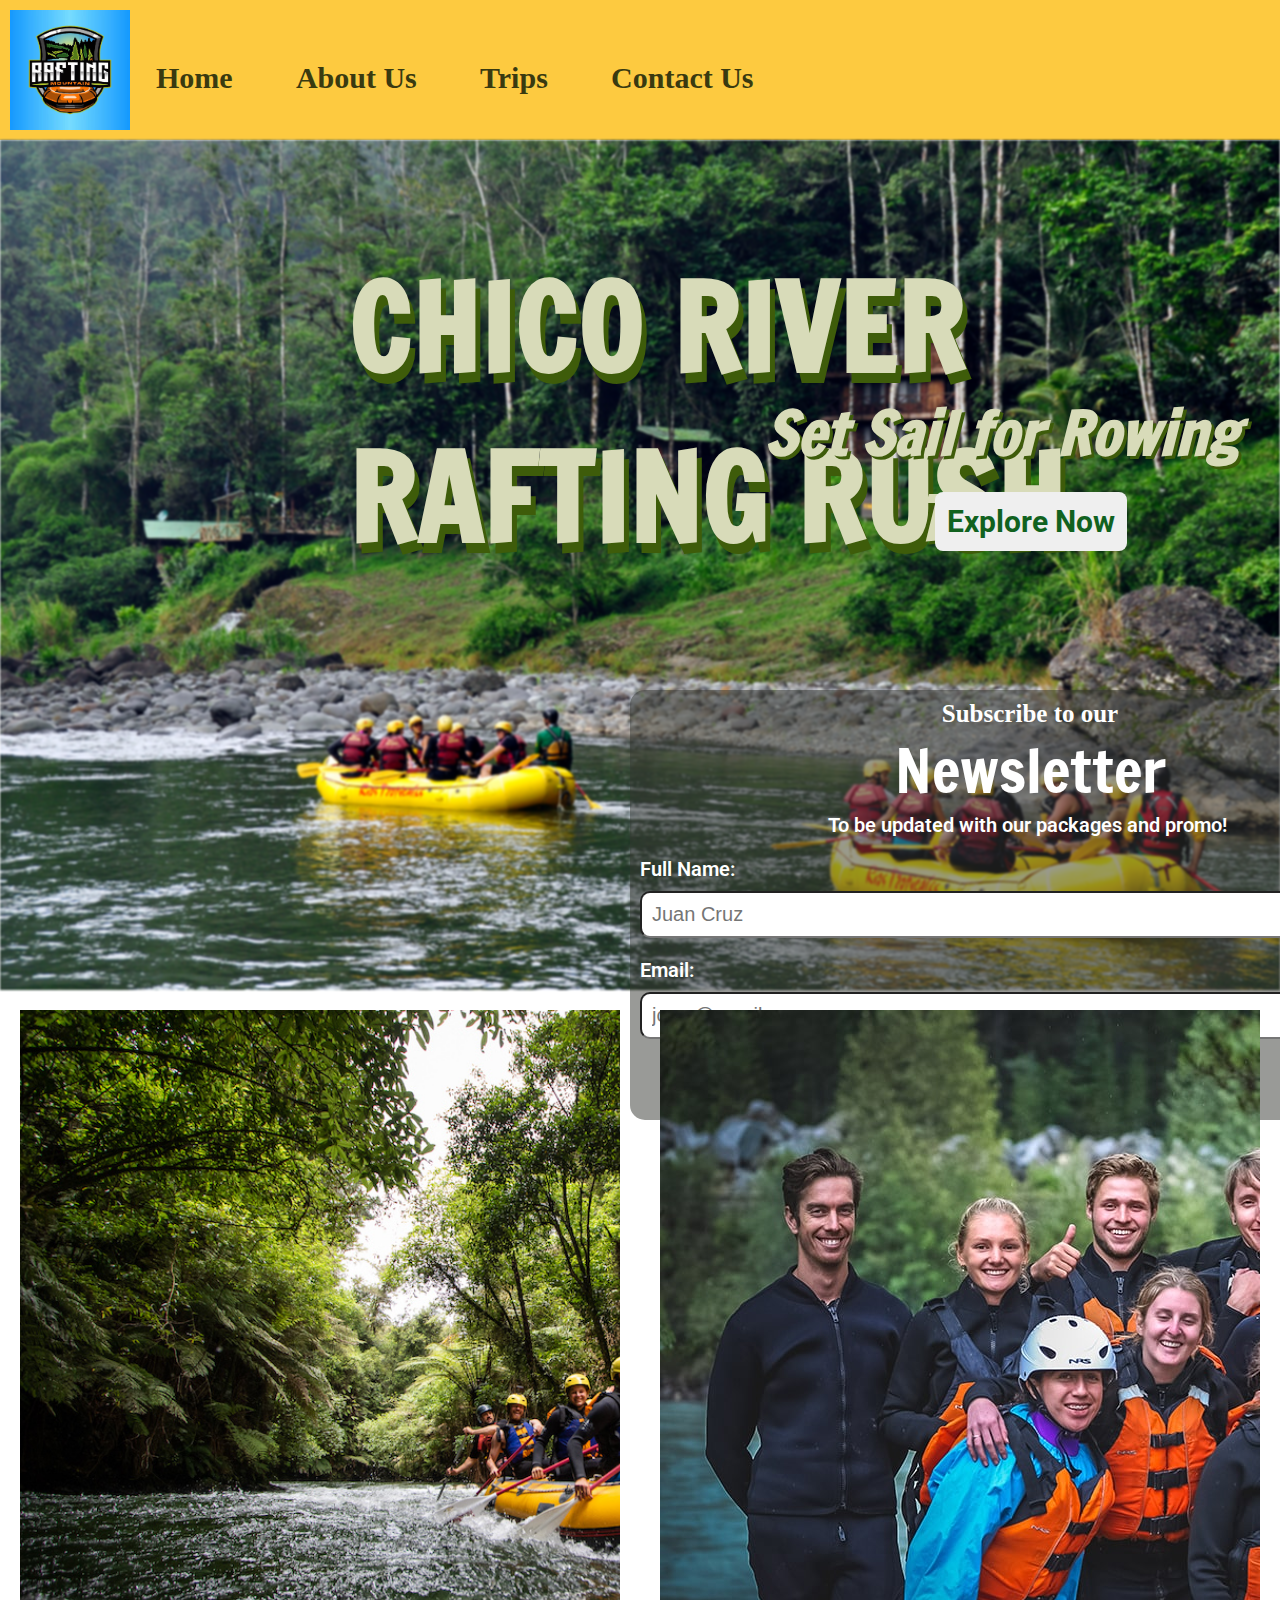
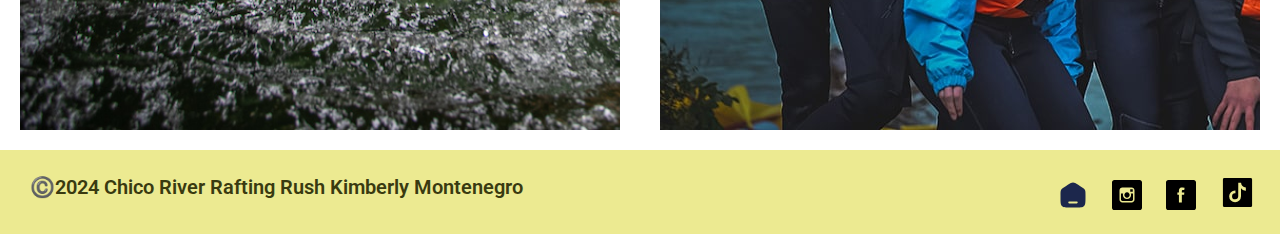
==== commit d7a96700: "polished" ====
--- a/wwr/index.html
+++ b/wwr/index.html
@@ -65,8 +65,8 @@
             <p> ©️2024 Chico River Rafting Rush Kimberly Montenegro</p>
         </div>
         <div class="socmed">
-            <a href="https://app.moqups.com/ivB6x7Z5c3PQsZXuv3Jbt3xqn3EhxOAx/view/page/ad64222d5">
-                <img src="images/trips.svg" alt="Trips" width="30">
+            <a href="https://app.moqups.com/ivB6x7Z5c3PQsZXuv3Jbt3xqn3EhxOAx/view/page/ac5bce6ce">
+                <img src="images/home.svg" alt="Trips" width="30">
             </a>
             <a href="https://www.instagram.com">
                 <img src="images/instagram.svg" alt="Instagram" width="30">
